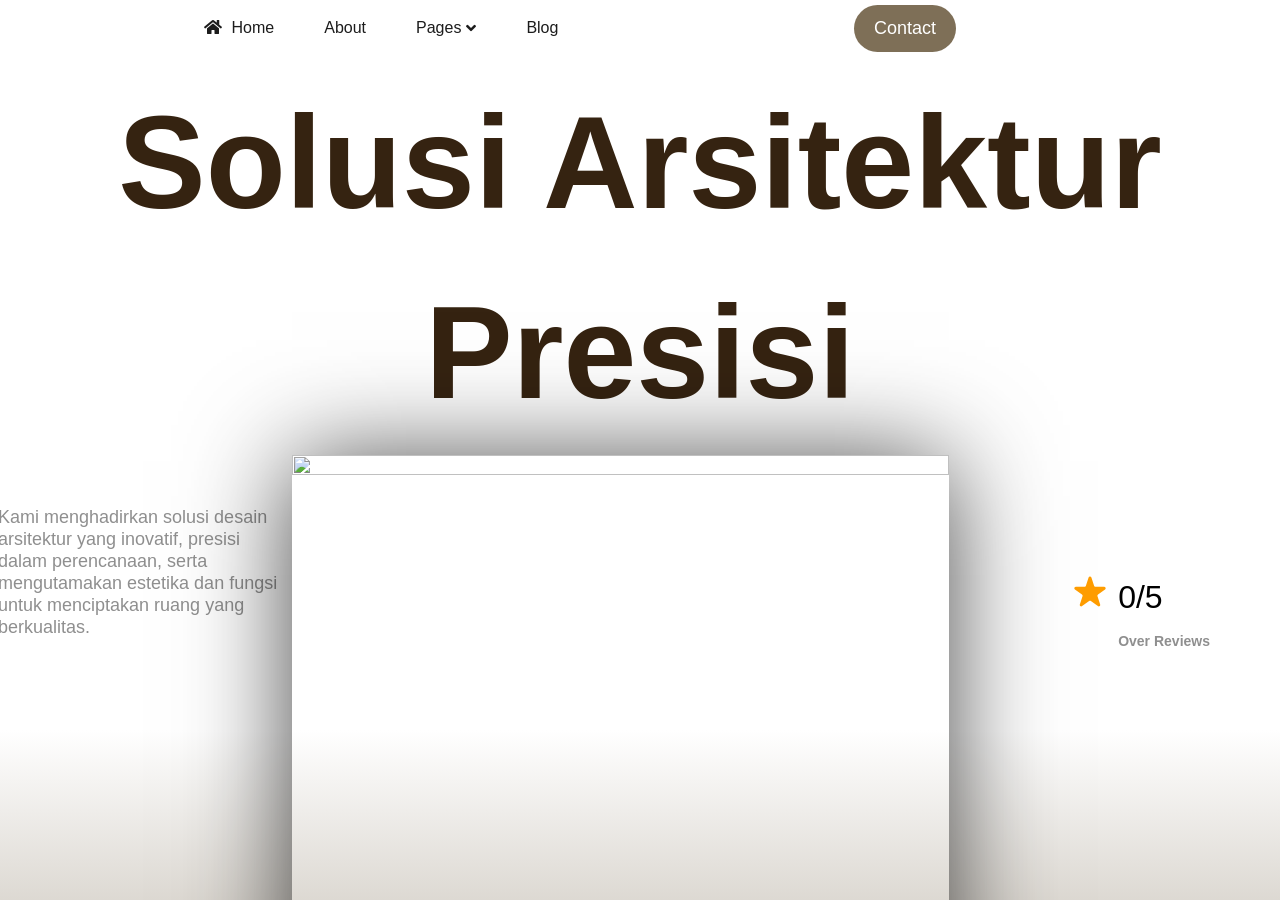
==== index.html @ bf68d9c9 "first commit Template3REV" ====
<html xmlns="http://www.w3.org/1999/xhtml" lang="en">

<head>
	<meta http-equiv="Content-Type" content="text/html; charset=utf-8" />
	<meta name="description" content="HTTrack is an easy-to-use website mirror utility. It allows you to download a World Wide website from the Internet to a local directory,building recursively all structures, getting html, images, and other files from the server to your computer. Links are rebuiltrelatively so that you can freely browse to the local site (works with any browser). You can mirror several sites together so that you can jump from one toanother. You can, also, update an existing mirror site, or resume an interrupted download. The robot is fully configurable, with an integrated help" />
	<meta name="keywords" content="httrack, HTTRACK, HTTrack, winhttrack, WINHTTRACK, WinHTTrack, offline browser, web mirror utility, aspirateur web, surf offline, web capture, www mirror utility, browse offline, local  site builder, website mirroring, aspirateur www, internet grabber, capture de site web, internet tool, hors connexion, unix, dos, windows 95, windows 98, solaris, ibm580, AIX 4.0, HTS, HTGet, web aspirator, web aspirateur, libre, GPL, GNU, free software" />
	<title>Local index - HTTrack Website Copier</title>
  <!-- Mirror and index made by HTTrack Website Copier/3.49-2 [XR&CO'2014] -->
	<style type="text/css">
	<!--

body {
	margin: 0;  padding: 0;  margin-bottom: 15px;  margin-top: 8px;
	background: #77b;
}
body, td {
	font: 14px "Trebuchet MS", Verdana, Arial, Helvetica, sans-serif;
	}

#subTitle {
	background: #000;  color: #fff;  padding: 4px;  font-weight: bold; 
	}

#siteNavigation a, #siteNavigation .current {
	font-weight: bold;  color: #448;
	}
#siteNavigation a:link    { text-decoration: none; }
#siteNavigation a:visited { text-decoration: none; }

#siteNavigation .current { background-color: #ccd; }

#siteNavigation a:hover   { text-decoration: none;  background-color: #fff;  color: #000; }
#siteNavigation a:active  { text-decoration: none;  background-color: #ccc; }


a:link    { text-decoration: underline;  color: #00f; }
a:visited { text-decoration: underline;  color: #000; }
a:hover   { text-decoration: underline;  color: #c00; }
a:active  { text-decoration: underline; }

#pageContent {
	clear: both;
	border-bottom: 6px solid #000;
	padding: 10px;  padding-top: 20px;
	line-height: 1.65em;
	background-image: url(backblue.gif);
	background-repeat: no-repeat;
	background-position: top right;
	}

#pageContent, #siteNavigation {
	background-color: #ccd;
	}


.imgLeft  { float: left;   margin-right: 10px;  margin-bottom: 10px; }
.imgRight { float: right;  margin-left: 10px;   margin-bottom: 10px; }

hr { height: 1px;  color: #000;  background-color: #000;  margin-bottom: 15px; }

h1 { margin: 0;  font-weight: bold;  font-size: 2em; }
h2 { margin: 0;  font-weight: bold;  font-size: 1.6em; }
h3 { margin: 0;  font-weight: bold;  font-size: 1.3em; }
h4 { margin: 0;  font-weight: bold;  font-size: 1.18em; }

.blak { background-color: #000; }
.hide { display: none; }
.tableWidth { min-width: 400px; }

.tblRegular       { border-collapse: collapse; }
.tblRegular td    { padding: 6px;  background-image: url(fade.gif);  border: 2px solid #99c; }
.tblHeaderColor, .tblHeaderColor td { background: #99c; }
.tblNoBorder td   { border: 0; }


// -->
</style>
<meta name="viewport" content="width=device-width, initial-scale=1.0">
<style>
/* Global Overflow Fix */
html, body { overflow-x: hidden !important; width: 100vw; margin: 0; padding: 0; }
.elementor-section-wrap, .elementor-widget-wrap { overflow-x: hidden !important; width: 100vw; margin: 0; padding: 0; }
/* Media Constraints */
img, video, iframe { max-width: 100% !important; height: auto !important; }
/* Mobile Stacking (<= 768px) */
@media (max-width: 768px) {
    .elementor-container, .elementor-row, .elementor-column, .e-con {
        flex-direction: column !important;
        width: 100% !important;
        max-width: 100vw !important;
    }
}
</style>
</head>

<table width="76%" border="0" align="center" cellspacing="0" cellpadding="3" class="tableWidth">
	<tr>
	<td id="subTitle">HTTrack Website Copier - Open Source offline browser</td>
	</tr>
</table>
<table width="76%" border="0" align="center" cellspacing="0" cellpadding="0" class="tableWidth">
<tr class="blak">
<td>
	<table width="100%" border="0" align="center" cellspacing="1" cellpadding="0">
	<tr>
	<td colspan="6"> 
		<table width="100%" border="0" align="center" cellspacing="0" cellpadding="10">
		<tr> 
		<td id="pageContent"> 
<!-- ==================== End prologue ==================== -->

	<meta name="generator" content="HTTrack Website Copier/3.x">
	<TITLE>Local index - HTTrack</TITLE>
</HEAD>
<BODY>
<H1 ALIGN=Center>Index of locally available sites:</H1>
	<TABLE BORDER="0" WIDTH="100%" CELLSPACING="1" CELLPADDING="0">
		<TR>
			<TD BACKGROUND="fade.gif">
				&middot;
					<A HREF="localhost/Template3/index.html">
						Template3
					</A>		
			</TD>
		</TR>
	</TABLE>
	<BR>
	<BR>
	<BR>
  	<H6 ALIGN="RIGHT">
	<I>Mirror and index made by HTTrack Website Copier [XR&amp;CO'2008]</I>
	</H6>
	<!-- Mirror and index made by HTTrack Website Copier/3.49-2 [XR&CO'2014] -->
	<!-- Thanks for using HTTrack Website Copier! -->
	<meta HTTP-EQUIV="Refresh" CONTENT="0; URL=localhost/Template3/index.html">


<!-- ==================== Start epilogue ==================== -->
		</td>
		</tr>
		</table>
	</td>
	</tr>
	</table>
</td>
</tr>
</table>

<table width="76%" border="0" align="center" valign="bottom" cellspacing="0" cellpadding="0">
	<tr>
	<td id="footer"><small>&copy; 2008 Xavier Roche & other contributors - Web Design: Leto Kauler.</small></td>
	</tr>
</table>

</body>

</html>
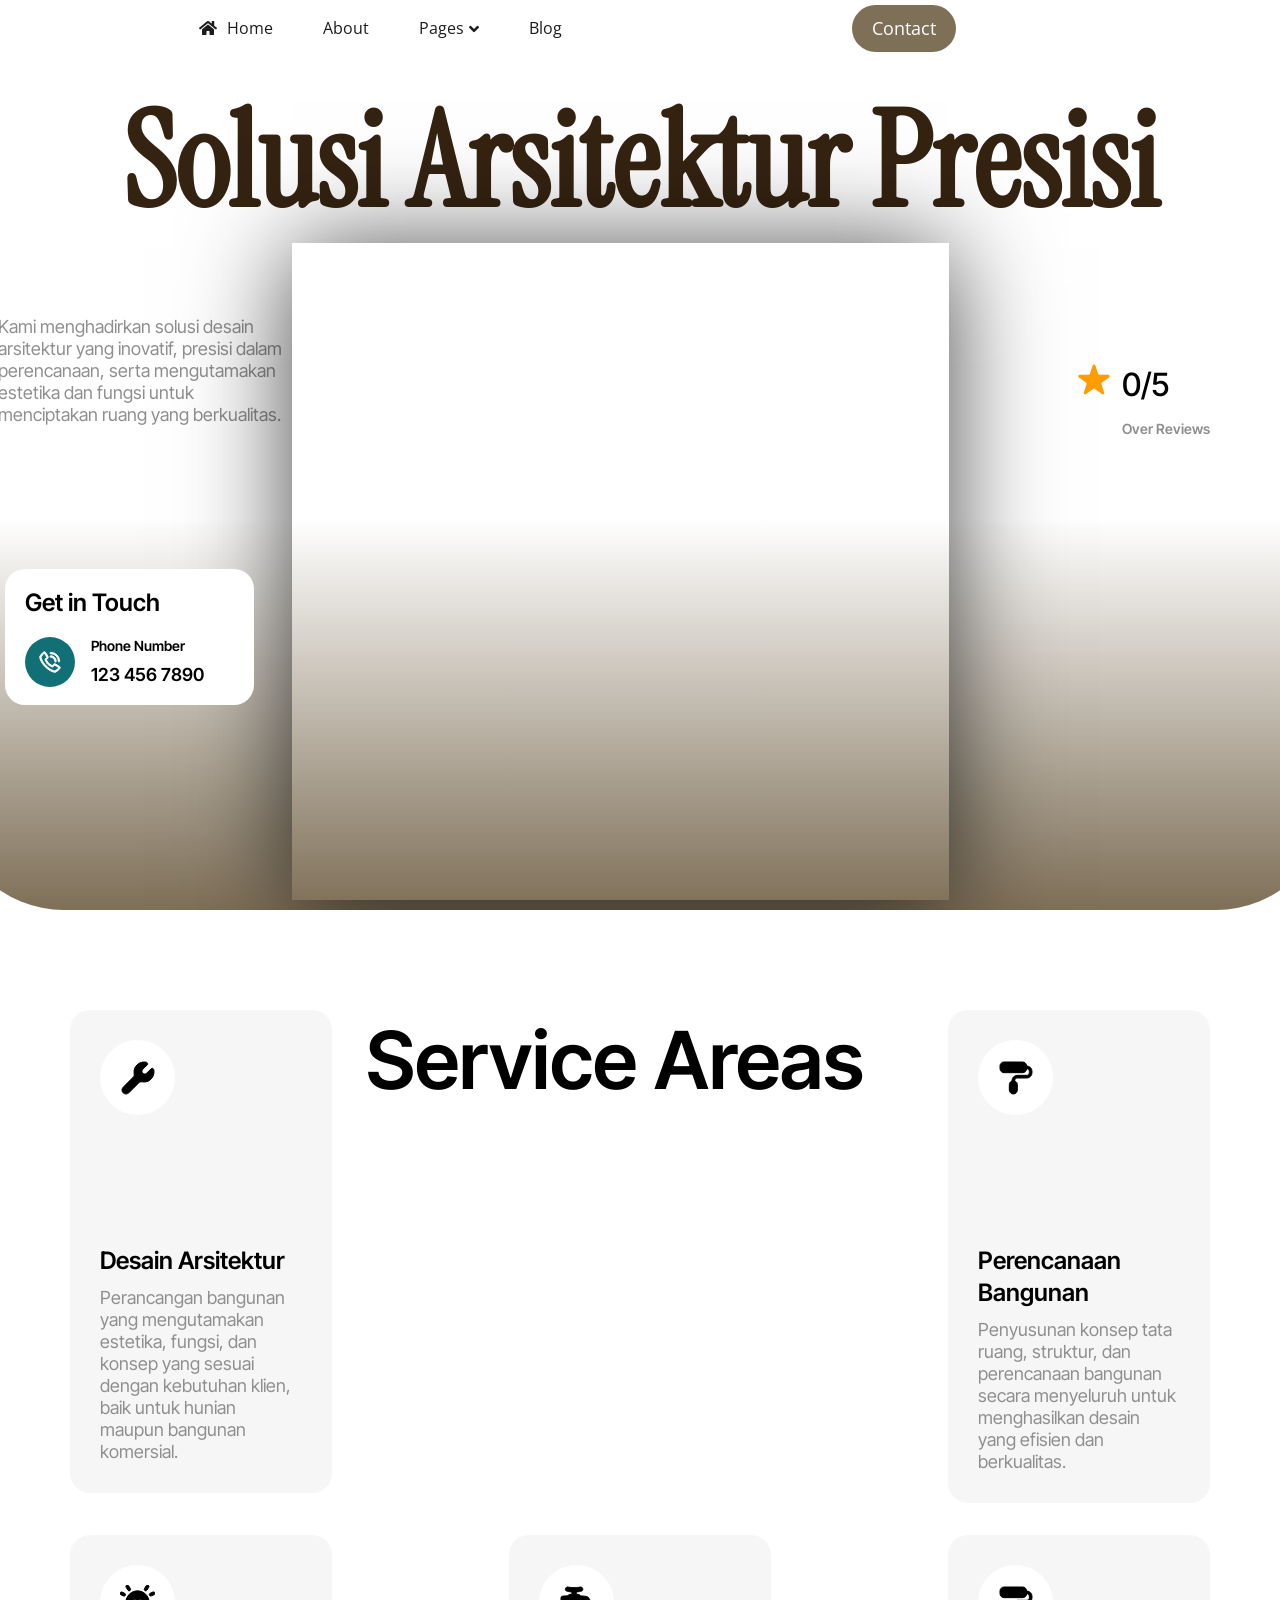
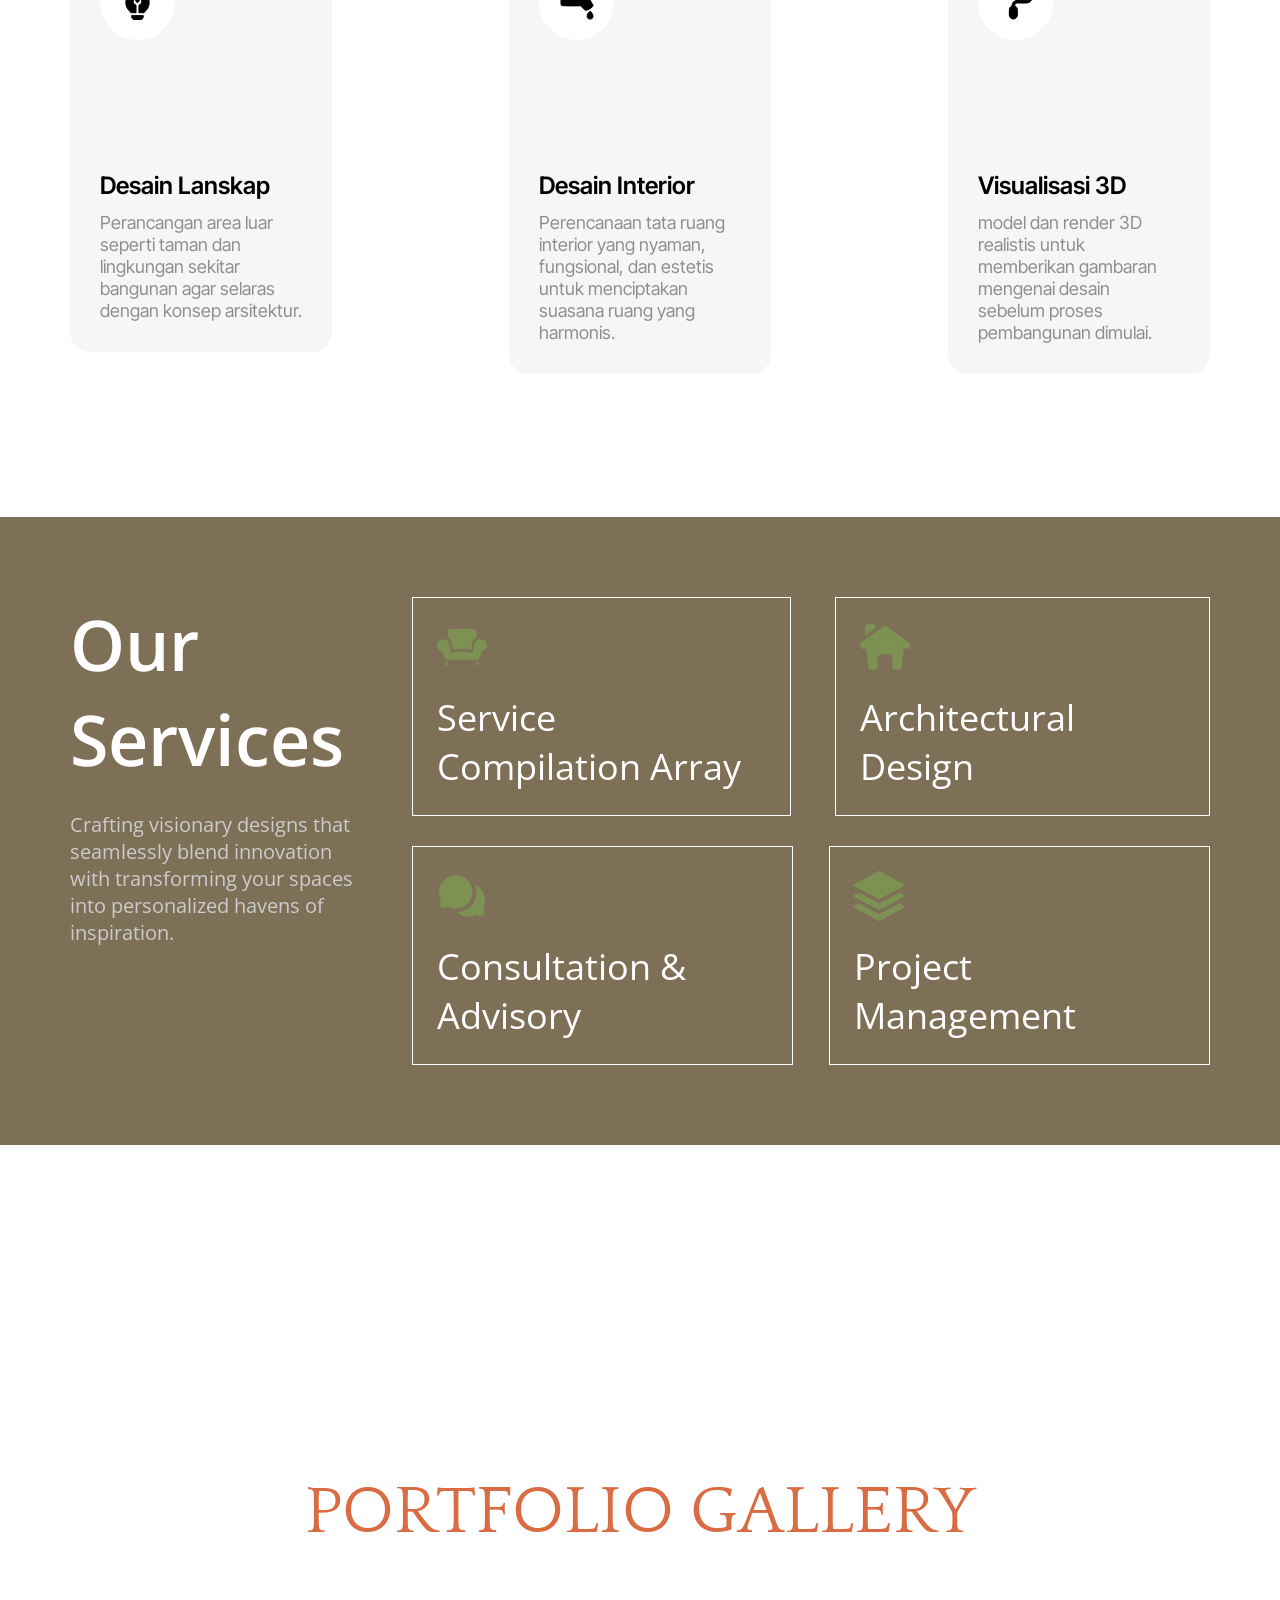
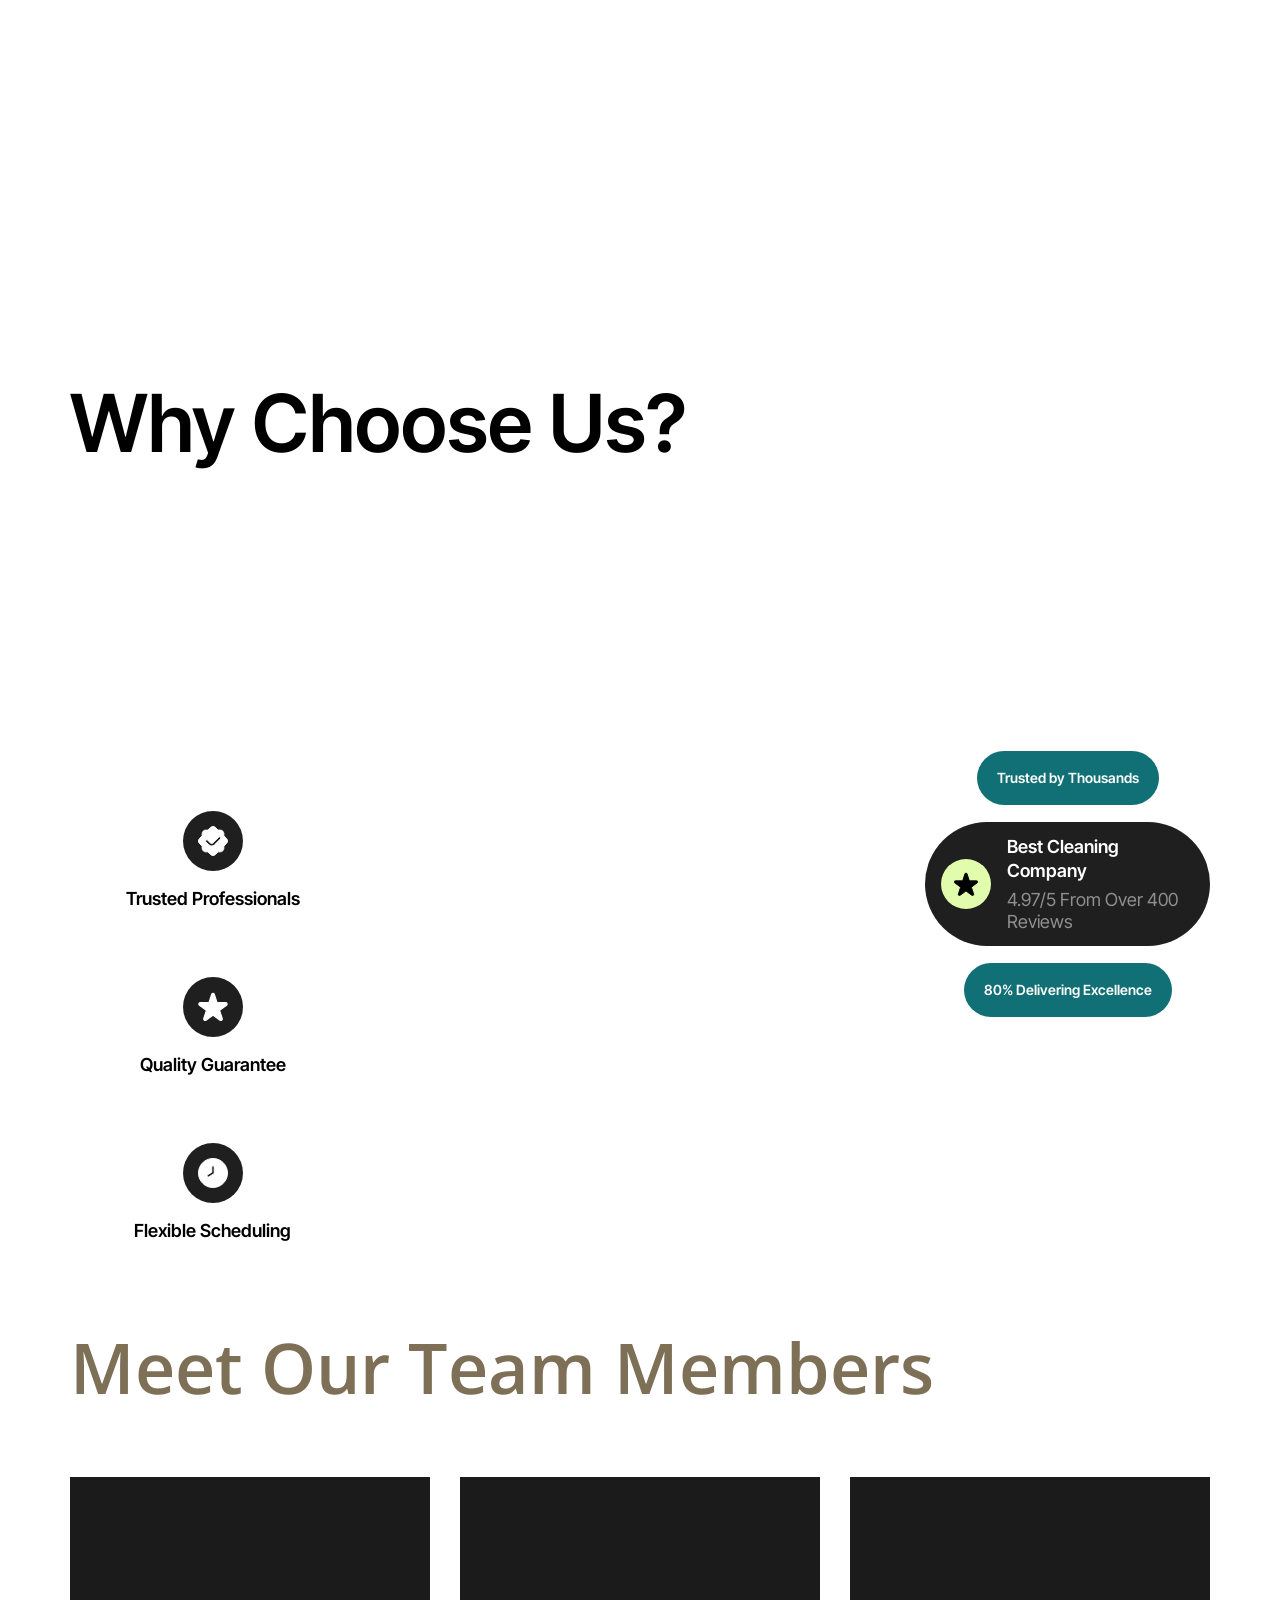
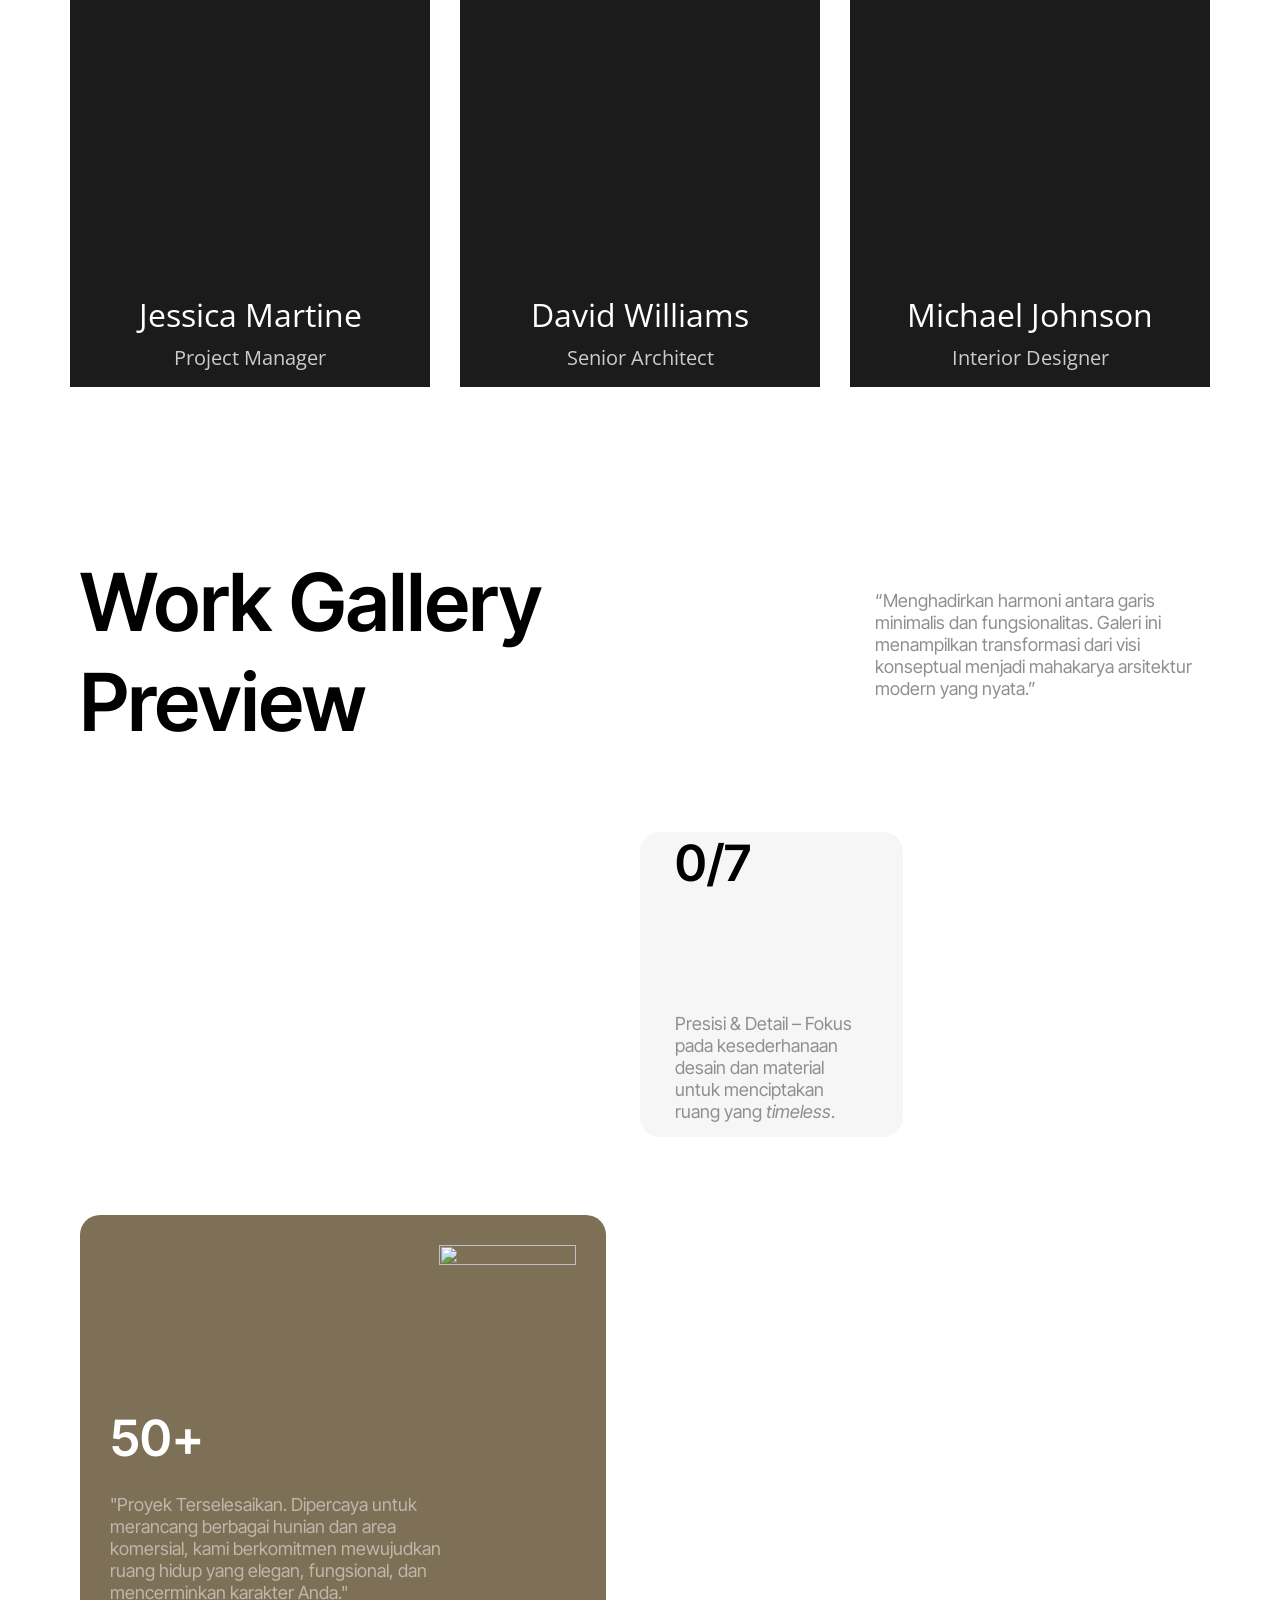
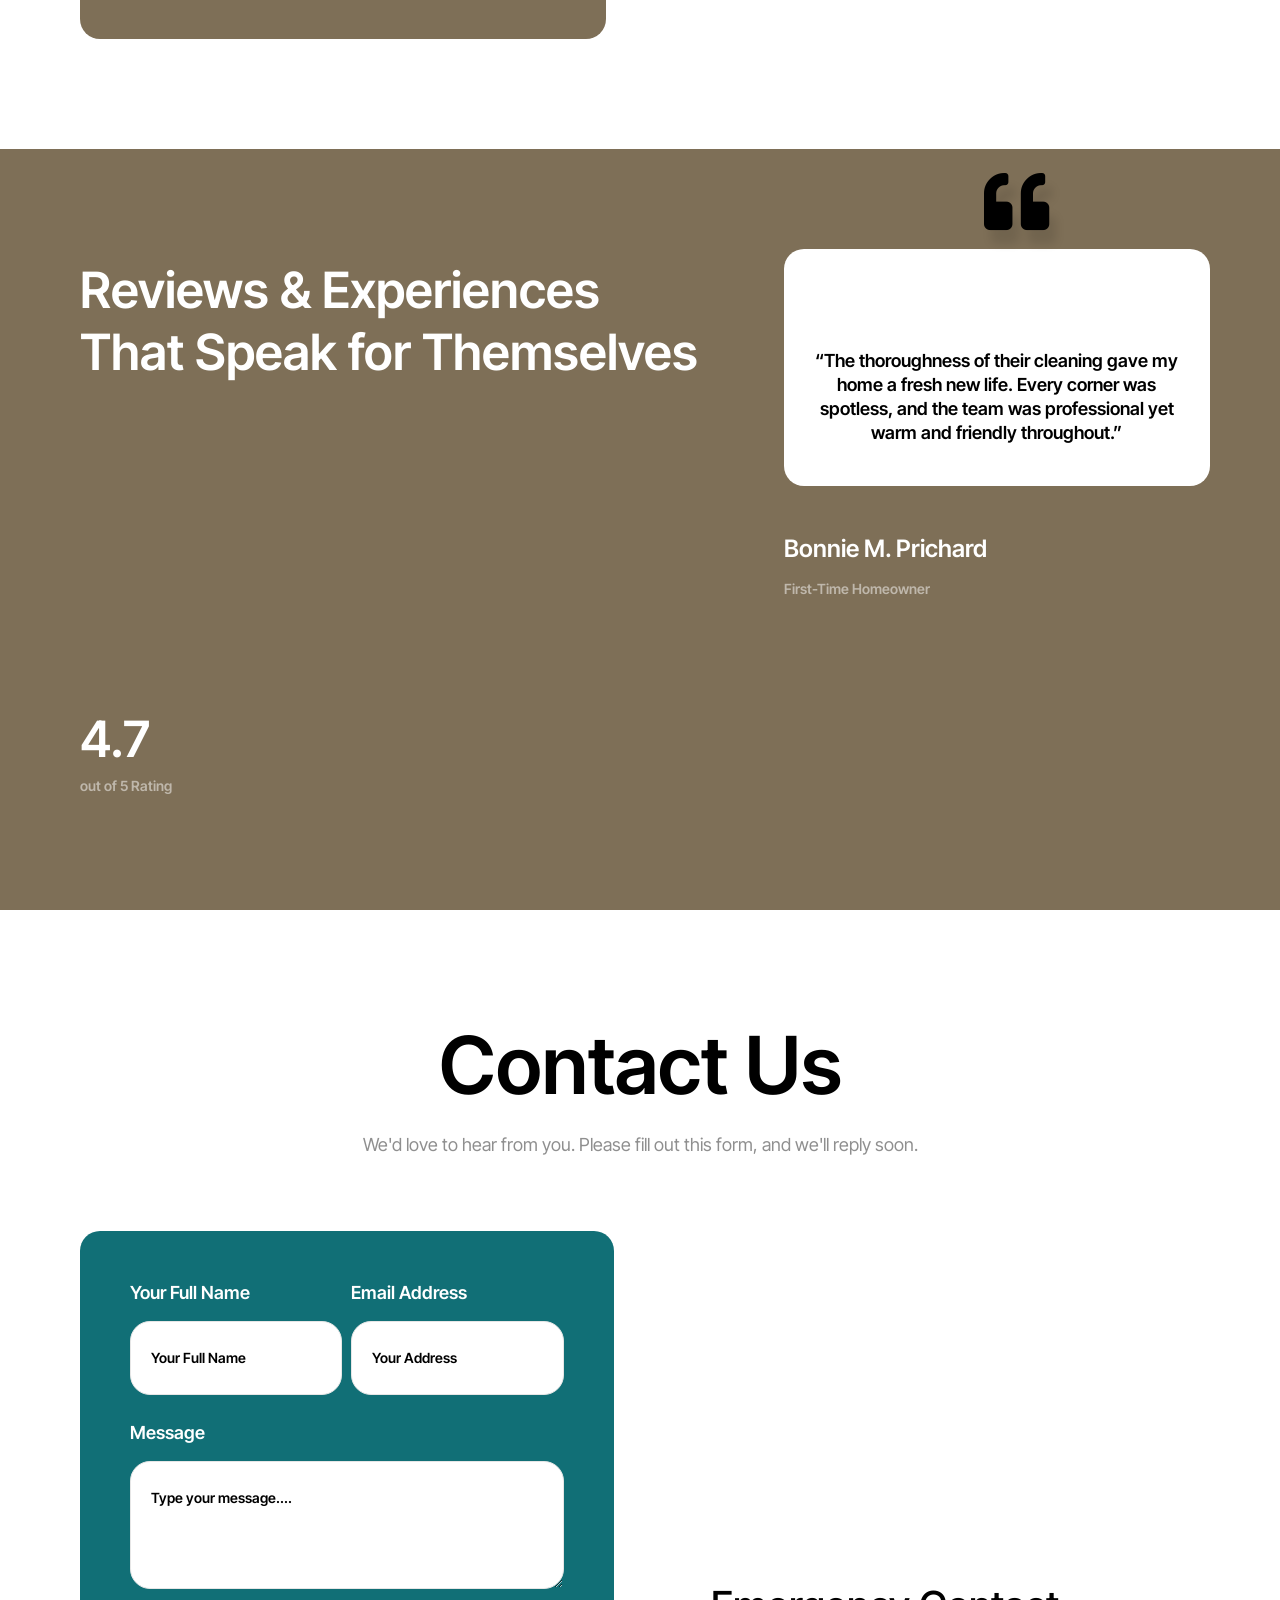
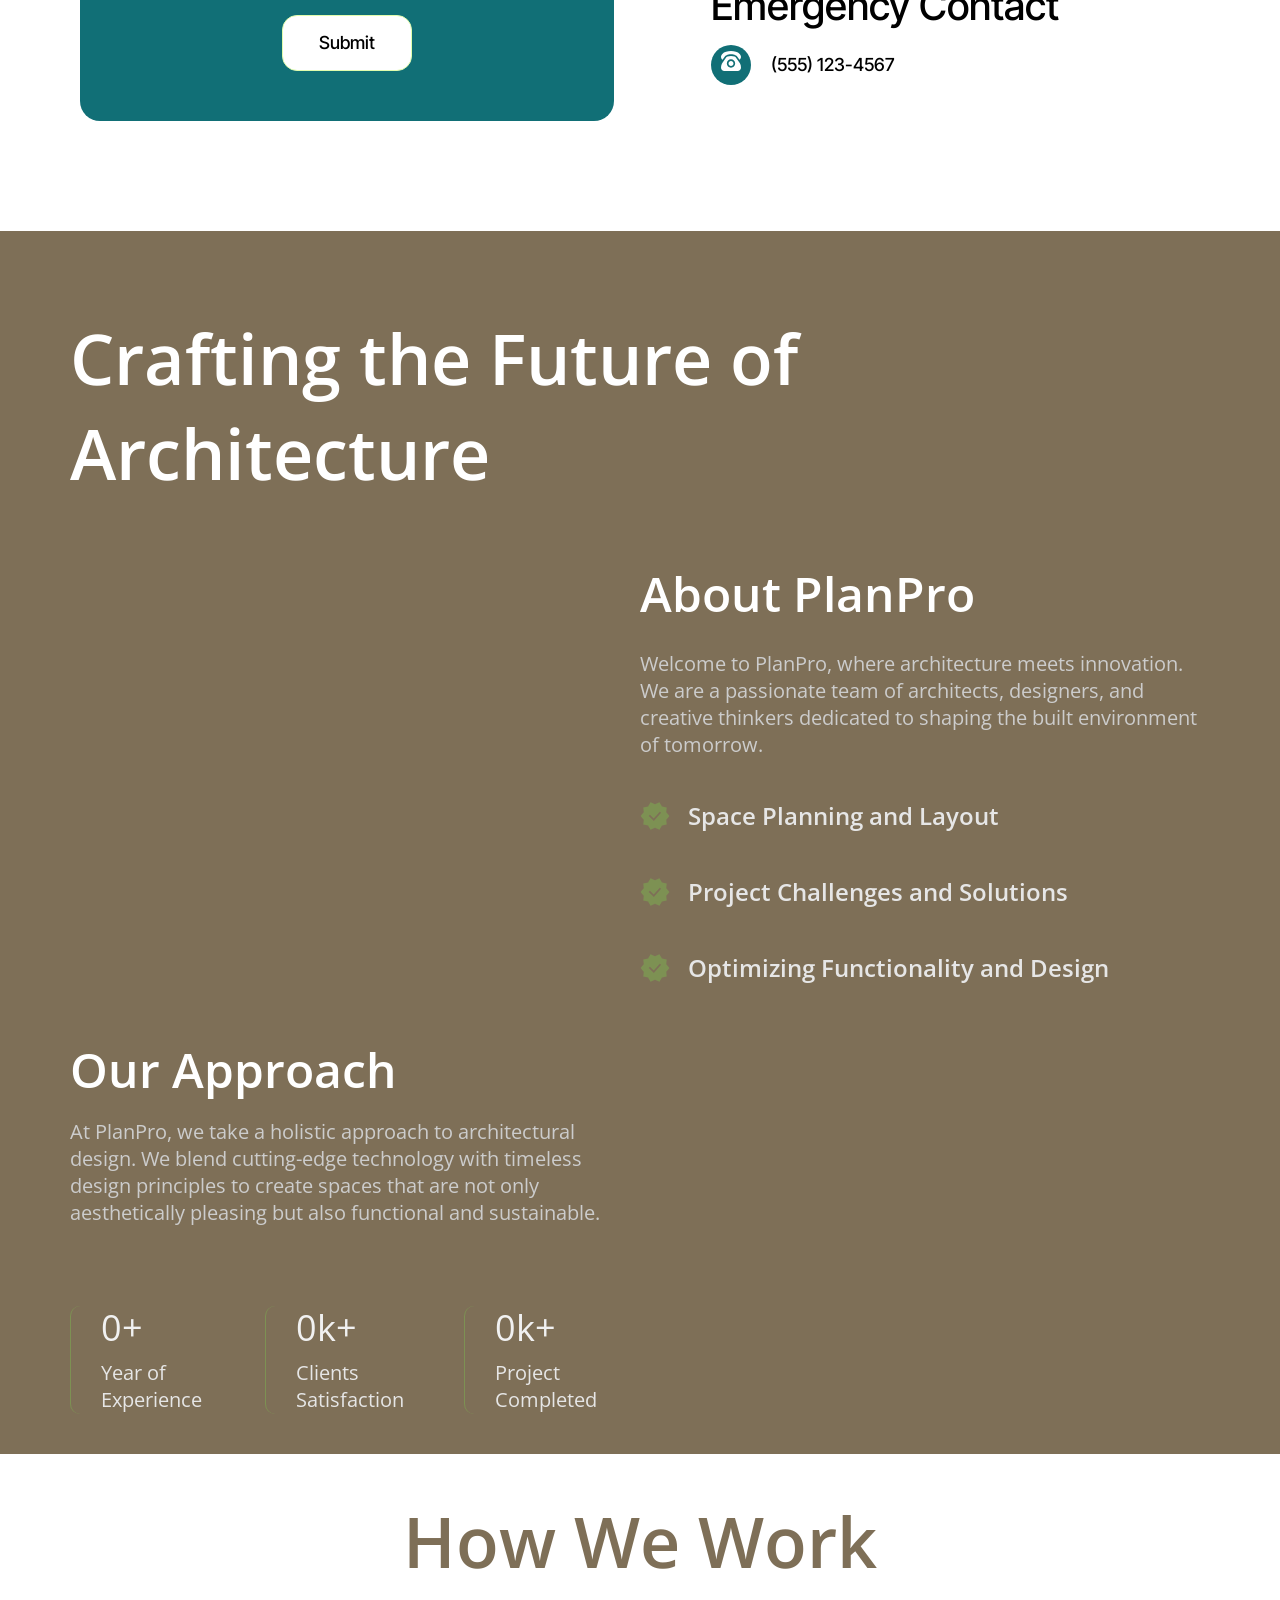
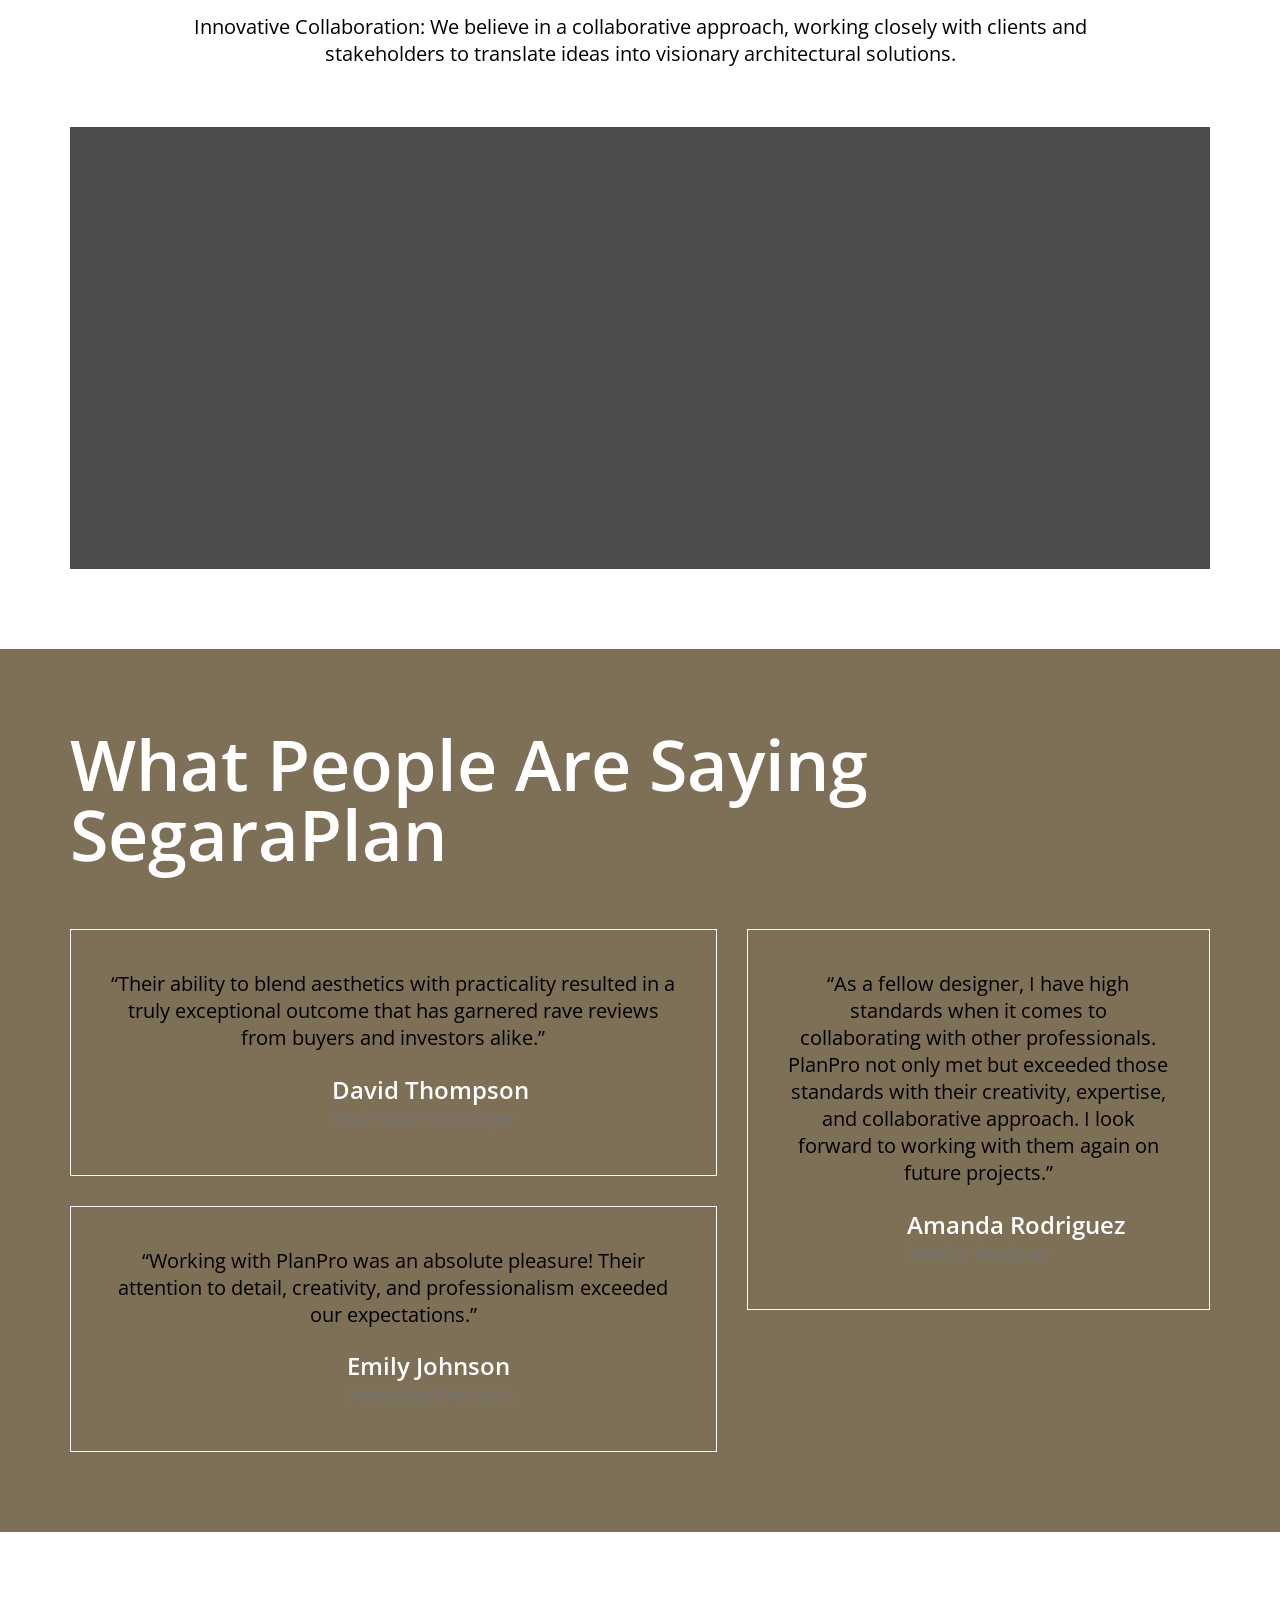
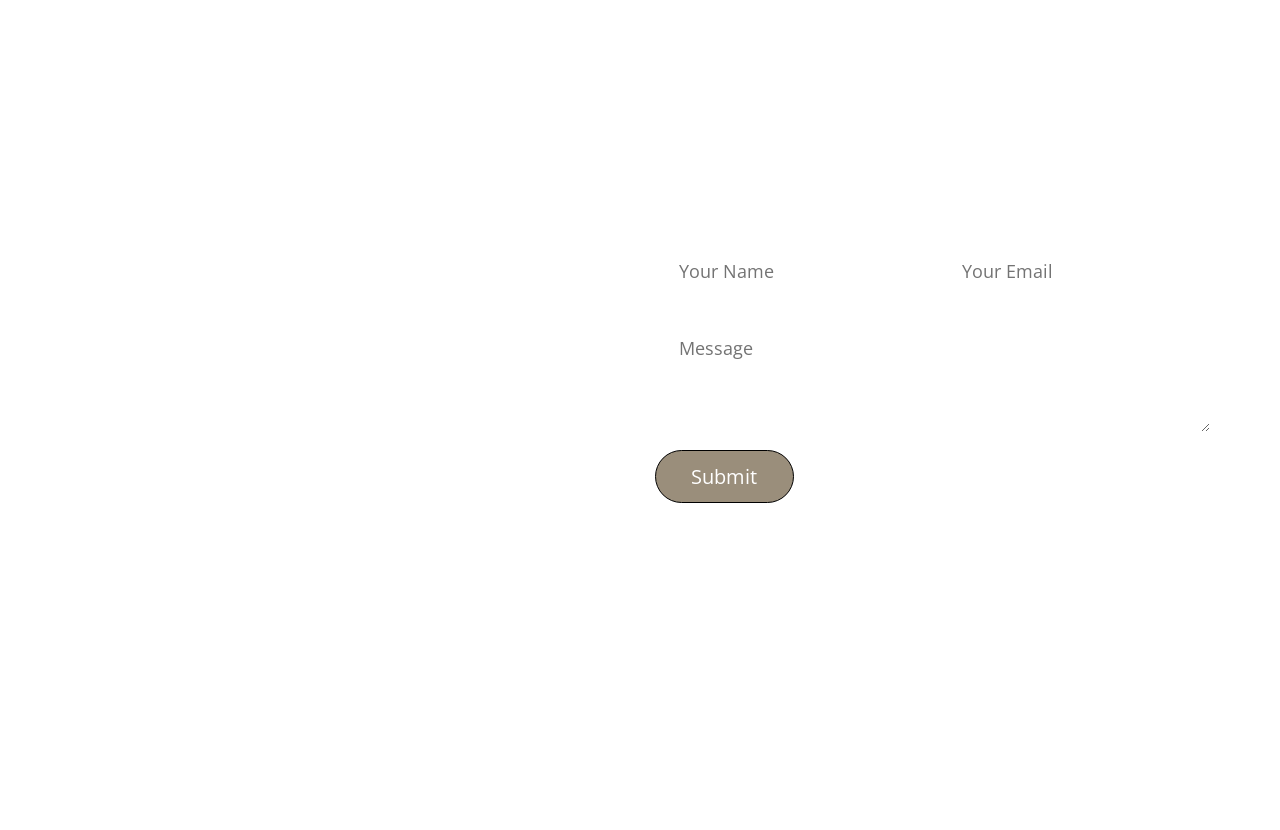
==== commit 13d92ce3: "second commit Template3REV" ====
--- a/index.html
+++ b/index.html
@@ -78,18 +78,10 @@
 <meta name="viewport" content="width=device-width, initial-scale=1.0">
 <style>
 /* Global Overflow Fix */
-html, body { overflow-x: hidden !important; width: 100vw; margin: 0; padding: 0; }
-.elementor-section-wrap, .elementor-widget-wrap { overflow-x: hidden !important; width: 100vw; margin: 0; padding: 0; }
+html, body { overflow-x: hidden !important; width: 100%; margin: 0; padding: 0; }
+.elementor-section-wrap { overflow-x: hidden !important; }
 /* Media Constraints */
 img, video, iframe { max-width: 100% !important; height: auto !important; }
-/* Mobile Stacking (<= 768px) */
-@media (max-width: 768px) {
-    .elementor-container, .elementor-row, .elementor-column, .e-con {
-        flex-direction: column !important;
-        width: 100% !important;
-        max-width: 100vw !important;
-    }
-}
 </style>
 </head>
 
